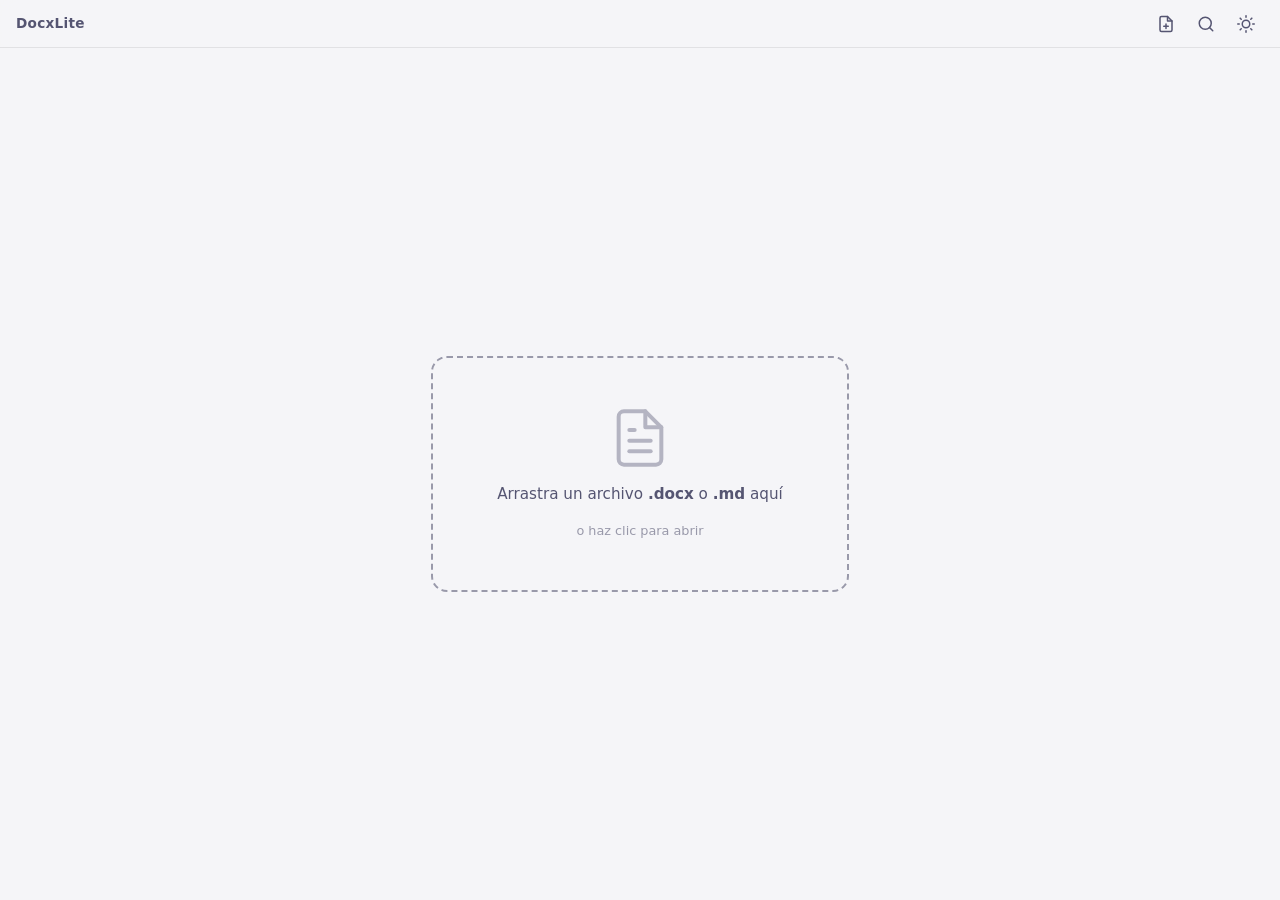
==== index.html @ 84cd094c "Initial commit: DocxLite nativo (Tauri)" ====
<!DOCTYPE html>
<html lang="es" data-theme="dark">
<head>
    <meta charset="UTF-8">
    <meta name="viewport" content="width=device-width, initial-scale=1.0">
    <meta name="description" content="DocxLite — Visor ultraligero de documentos DOCX. Sin Office, sin servidor, 100% offline.">
    <title>DocxLite</title>
    <!-- DOCXLITE:STYLE_START -->
    <link rel="stylesheet" href="style.css">
    <!-- DOCXLITE:STYLE_END -->
</head>
<body>
    <!-- ═══ Toolbar ═══ -->
    <header id="toolbar">
        <span id="doc-title">DocxLite</span>
        <nav id="toolbar-actions">
            <button id="btn-open" title="Abrir archivo (Ctrl+O)" aria-label="Abrir archivo">
                <svg width="18" height="18" viewBox="0 0 24 24" fill="none" stroke="currentColor" stroke-width="2" stroke-linecap="round" stroke-linejoin="round">
                    <path d="M14 2H6a2 2 0 0 0-2 2v16a2 2 0 0 0 2 2h12a2 2 0 0 0 2-2V8z"/>
                    <polyline points="14 2 14 8 20 8"/>
                    <line x1="12" y1="18" x2="12" y2="12"/>
                    <line x1="9" y1="15" x2="15" y2="15"/>
                </svg>
            </button>
            <button id="btn-search" title="Buscar (Ctrl+F)" aria-label="Buscar en documento">
                <svg width="18" height="18" viewBox="0 0 24 24" fill="none" stroke="currentColor" stroke-width="2" stroke-linecap="round" stroke-linejoin="round">
                    <circle cx="11" cy="11" r="8"/>
                    <line x1="21" y1="21" x2="16.65" y2="16.65"/>
                </svg>
            </button>
            <button id="btn-edit" title="Editar markdown" aria-label="Editar markdown" class="hidden">Editar</button>
            <button id="btn-theme" title="Cambiar tema" aria-label="Cambiar tema">
                <svg id="icon-moon" width="18" height="18" viewBox="0 0 24 24" fill="none" stroke="currentColor" stroke-width="2" stroke-linecap="round" stroke-linejoin="round">
                    <path d="M21 12.79A9 9 0 1 1 11.21 3 7 7 0 0 0 21 12.79z"/>
                </svg>
                <svg id="icon-sun" width="18" height="18" viewBox="0 0 24 24" fill="none" stroke="currentColor" stroke-width="2" stroke-linecap="round" stroke-linejoin="round" style="display:none">
                    <circle cx="12" cy="12" r="5"/>
                    <line x1="12" y1="1" x2="12" y2="3"/>
                    <line x1="12" y1="21" x2="12" y2="23"/>
                    <line x1="4.22" y1="4.22" x2="5.64" y2="5.64"/>
                    <line x1="18.36" y1="18.36" x2="19.78" y2="19.78"/>
                    <line x1="1" y1="12" x2="3" y2="12"/>
                    <line x1="21" y1="12" x2="23" y2="12"/>
                    <line x1="4.22" y1="19.78" x2="5.64" y2="18.36"/>
                    <line x1="18.36" y1="5.64" x2="19.78" y2="4.22"/>
                </svg>
            </button>
        </nav>
        <input type="file" id="file-input" accept=".docx,.md,.markdown" hidden>
    </header>

    <!-- ═══ Search overlay ═══ -->
    <div id="search-bar" class="hidden">
        <input type="text" id="search-input" placeholder="Buscar en el documento..." autocomplete="off">
        <span id="search-count"></span>
        <button id="search-prev" title="Anterior" aria-label="Resultado anterior">▲</button>
        <button id="search-next" title="Siguiente" aria-label="Resultado siguiente">▼</button>
        <button id="search-close" title="Cerrar (Esc)" aria-label="Cerrar búsqueda">✕</button>
    </div>

    <!-- ═══ Progress bar ═══ -->
    <div id="progress" class="hidden">
        <div id="progress-bar"></div>
        <span id="progress-text"></span>
    </div>

    <!-- ═══ Drop zone (estado inicial) ═══ -->
    <main id="dropzone">
        <div id="drop-content">
            <svg width="64" height="64" viewBox="0 0 24 24" fill="none" stroke="currentColor" stroke-width="1.5" stroke-linecap="round" stroke-linejoin="round" opacity="0.4">
                <path d="M14 2H6a2 2 0 0 0-2 2v16a2 2 0 0 0 2 2h12a2 2 0 0 0 2-2V8z"/>
                <polyline points="14 2 14 8 20 8"/>
                <line x1="16" y1="13" x2="8" y2="13"/>
                <line x1="16" y1="17" x2="8" y2="17"/>
                <polyline points="10 9 9 9 8 9"/>
            </svg>
            <p>Arrastra un archivo <strong>.docx</strong> o <strong>.md</strong> aquí</p>
            <p class="drop-hint">o haz clic para abrir</p>
        </div>
    </main>

    <!-- ═══ Viewer (virtualizado) ═══ -->
    <article id="viewer" class="hidden"></article>

    <textarea id="markdown-editor" class="hidden" spellcheck="false"></textarea>

    <!-- ═══ Scripts ═══ -->
    <!-- DOCXLITE:SCRIPTS_START -->
    <script src="lib/mammoth.browser.min.js"></script>
    <script src="app.js"></script>
    <!-- DOCXLITE:SCRIPTS_END -->
</body>
</html>
---- style.css ----
/* ═══════════════════════════════════════════
   DocxLite — Estilos
   Visor ultraligero de documentos DOCX
   ═══════════════════════════════════════════ */

/* ─── Tokens de diseño ─── */
:root {
    --bg-primary: #0f0f17;
    --bg-surface: #16182a;
    --bg-elevated: #1e2040;
    --text-primary: #e2e4f0;
    --text-secondary: #8b8fad;
    --text-muted: #555872;
    --accent: #6c7bff;
    --accent-glow: rgba(108, 123, 255, 0.15);
    --border: rgba(255, 255, 255, 0.06);
    --highlight: rgba(255, 230, 0, 0.3);
    --highlight-active: rgba(255, 230, 0, 0.6);
    --toolbar-h: 48px;
    --reader-max-w: 780px;
    --transition: 0.2s ease;
    --font-body: -apple-system, BlinkMacSystemFont, 'Segoe UI', system-ui, sans-serif;
    --font-mono: 'Cascadia Code', 'Fira Code', 'Consolas', monospace;
}

[data-theme="light"] {
    --bg-primary: #f5f5f8;
    --bg-surface: #ffffff;
    --bg-elevated: #eeeef2;
    --text-primary: #1a1a2e;
    --text-secondary: #555572;
    --text-muted: #9999aa;
    --accent: #4f5bd5;
    --accent-glow: rgba(79, 91, 213, 0.1);
    --border: rgba(0, 0, 0, 0.08);
    --highlight: rgba(255, 210, 0, 0.35);
    --highlight-active: rgba(255, 180, 0, 0.6);
}

/* ─── Reset mínimo ─── */
*, *::before, *::after {
    box-sizing: border-box;
    margin: 0;
    padding: 0;
}

html {
    font-size: 16px;
    -webkit-text-size-adjust: 100%;
    scroll-behavior: smooth;
}

body {
    font-family: var(--font-body);
    background: var(--bg-primary);
    color: var(--text-primary);
    line-height: 1.7;
    min-height: 100vh;
    transition: background var(--transition), color var(--transition);
    overflow-x: hidden;
}

.hidden { display: none !important; }

/* ─── Toolbar ─── */
#toolbar {
    position: sticky;
    top: 0;
    z-index: 100;
    display: flex;
    align-items: center;
    justify-content: space-between;
    height: var(--toolbar-h);
    padding: 0 16px;
    background: rgba(15, 15, 23, 0.85);
    backdrop-filter: blur(12px);
    -webkit-backdrop-filter: blur(12px);
    border-bottom: 1px solid var(--border);
    transition: background var(--transition);
}

[data-theme="light"] #toolbar {
    background: rgba(245, 245, 248, 0.88);
}

#doc-title {
    font-size: 0.85rem;
    font-weight: 600;
    color: var(--text-secondary);
    white-space: nowrap;
    overflow: hidden;
    text-overflow: ellipsis;
    max-width: 50vw;
    letter-spacing: 0.02em;
}

#toolbar-actions {
    display: flex;
    gap: 4px;
}

#toolbar-actions button {
    display: flex;
    align-items: center;
    justify-content: center;
    width: 36px;
    height: 36px;
    border: none;
    border-radius: 8px;
    background: transparent;
    color: var(--text-secondary);
    cursor: pointer;
    transition: background var(--transition), color var(--transition);
}

#toolbar-actions button:hover {
    background: var(--accent-glow);
    color: var(--accent);
}

#btn-edit {
    width: auto;
    padding: 0 10px;
    font-size: 0.8rem;
    font-weight: 600;
    letter-spacing: 0.02em;
}

/* ─── Search bar ─── */
#search-bar {
    position: fixed;
    top: calc(var(--toolbar-h) + 8px);
    right: 16px;
    z-index: 200;
    display: flex;
    align-items: center;
    gap: 6px;
    padding: 6px 10px;
    background: var(--bg-elevated);
    border: 1px solid var(--border);
    border-radius: 10px;
    box-shadow: 0 8px 32px rgba(0, 0, 0, 0.3);
    animation: slideIn 0.15s ease-out;
}

@keyframes slideIn {
    from { opacity: 0; transform: translateY(-8px); }
    to   { opacity: 1; transform: translateY(0); }
}

#search-input {
    width: 220px;
    padding: 6px 10px;
    border: none;
    border-radius: 6px;
    background: var(--bg-primary);
    color: var(--text-primary);
    font-size: 0.85rem;
    font-family: var(--font-body);
    outline: none;
}

#search-input:focus {
    box-shadow: 0 0 0 2px var(--accent-glow);
}

#search-count {
    font-size: 0.75rem;
    color: var(--text-muted);
    min-width: 40px;
    text-align: center;
}

#search-bar button {
    display: flex;
    align-items: center;
    justify-content: center;
    width: 28px;
    height: 28px;
    border: none;
    border-radius: 6px;
    background: transparent;
    color: var(--text-secondary);
    cursor: pointer;
    font-size: 0.75rem;
    transition: background var(--transition), color var(--transition);
}

#search-bar button:hover {
    background: var(--accent-glow);
    color: var(--accent);
}

/* ─── Progress ─── */
#progress {
    position: fixed;
    top: 0;
    left: 0;
    right: 0;
    z-index: 300;
    display: flex;
    flex-direction: column;
    align-items: center;
}

#progress-bar {
    height: 3px;
    background: var(--accent);
    width: 0%;
    transition: width 0.3s ease;
    box-shadow: 0 0 12px var(--accent);
}

#progress-text {
    margin-top: 6px;
    font-size: 0.75rem;
    color: var(--text-muted);
    background: var(--bg-elevated);
    padding: 4px 12px;
    border-radius: 0 0 8px 8px;
    letter-spacing: 0.03em;
}

/* ─── Drop zone ─── */
#dropzone {
    display: flex;
    align-items: center;
    justify-content: center;
    min-height: calc(100vh - var(--toolbar-h));
    padding: 32px;
    cursor: pointer;
}

#drop-content {
    display: flex;
    flex-direction: column;
    align-items: center;
    gap: 12px;
    padding: 48px 64px;
    border: 2px dashed var(--text-muted);
    border-radius: 16px;
    text-align: center;
    transition: border-color var(--transition), background var(--transition);
    color: var(--text-secondary);
}

#drop-content p {
    font-size: 0.95rem;
}

.drop-hint {
    font-size: 0.8rem !important;
    color: var(--text-muted) !important;
}

#dropzone.drag-over #drop-content {
    border-color: var(--accent);
    background: var(--accent-glow);
}

#dropzone.drag-over #drop-content svg {
    opacity: 0.8;
}

/* ─── Viewer ─── */
#viewer {
    max-width: var(--reader-max-w);
    margin: 0 auto;
    padding: 40px 24px 80px;
}

#markdown-editor {
    width: 100%;
    max-width: var(--reader-max-w);
    margin: 0 auto;
    padding: 24px;
    min-height: calc(100vh - var(--toolbar-h));
    background: var(--bg-surface);
    color: var(--text-primary);
    border: 1px solid var(--border);
    border-radius: 12px;
    font-family: var(--font-mono);
    font-size: 0.9rem;
    line-height: 1.6;
    outline: none;
    resize: vertical;
}

/* ─── Sections (virtualización) ─── */
.section {
    contain: content;
    content-visibility: auto;
    contain-intrinsic-size: auto 500px;
}

.section--placeholder {
    contain: strict;
    content-visibility: hidden;
}

/* ─── Contenido renderizado por mammoth ─── */
#viewer h1, #viewer h2, #viewer h3,
#viewer h4, #viewer h5, #viewer h6 {
    color: var(--text-primary);
    margin-top: 1.6em;
    margin-bottom: 0.6em;
    line-height: 1.3;
    font-weight: 700;
}

#viewer h1 { font-size: 1.8rem; }
#viewer h2 { font-size: 1.45rem; }
#viewer h3 { font-size: 1.2rem; }
#viewer h4 { font-size: 1.05rem; }

#viewer p {
    margin-bottom: 0.85em;
    color: var(--text-primary);
}

#viewer a {
    color: var(--accent);
    text-decoration: none;
}

#viewer a:hover {
    text-decoration: underline;
}

#viewer strong { font-weight: 700; }
#viewer em { font-style: italic; }

#viewer ul, #viewer ol {
    margin: 0.6em 0 0.6em 1.8em;
}

#viewer li {
    margin-bottom: 0.3em;
}

#viewer blockquote {
    border-left: 3px solid var(--accent);
    margin: 1em 0;
    padding: 0.5em 1em;
    color: var(--text-secondary);
    background: var(--accent-glow);
    border-radius: 0 8px 8px 0;
}

#viewer hr {
    border: none;
    border-top: 1px solid var(--border);
    margin: 1.2em 0;
}

#viewer pre, #viewer code {
    font-family: var(--font-mono);
    font-size: 0.88em;
}

#viewer pre {
    background: var(--bg-elevated);
    padding: 16px;
    border-radius: 8px;
    overflow-x: auto;
    margin: 1em 0;
}

#viewer code {
    background: var(--bg-elevated);
    padding: 2px 6px;
    border-radius: 4px;
}

#viewer pre code {
    background: none;
    padding: 0;
}

/* Tablas */
#viewer table {
    width: 100%;
    border-collapse: collapse;
    margin: 1em 0;
    font-size: 0.9rem;
}

#viewer th, #viewer td {
    border: 1px solid var(--border);
    padding: 8px 12px;
    text-align: left;
}

#viewer th {
    background: var(--bg-elevated);
    font-weight: 600;
    color: var(--text-primary);
}

#viewer tr:nth-child(even) {
    background: rgba(255, 255, 255, 0.02);
}

[data-theme="light"] #viewer tr:nth-child(even) {
    background: rgba(0, 0, 0, 0.02);
}

/* Imágenes */
#viewer img {
    max-width: 100%;
    height: auto;
    border-radius: 8px;
    margin: 1em 0;
}

/* Highlight de búsqueda */
mark.search-highlight {
    background: var(--highlight);
    color: inherit;
    border-radius: 2px;
    padding: 1px 0;
}

mark.search-highlight.active {
    background: var(--highlight-active);
    box-shadow: 0 0 0 2px var(--highlight-active);
}

/* ─── Responsive ─── */
@media (max-width: 600px) {
    #viewer {
        padding: 24px 16px 60px;
    }

    #drop-content {
        padding: 32px 24px;
    }

    #search-bar {
        right: 8px;
        left: 8px;
    }

    #search-input {
        width: 100%;
        flex: 1;
    }
}

/* ─── Print ─── */
@media print {
    #toolbar, #search-bar, #progress, #dropzone { display: none !important; }

    body {
        background: white;
        color: black;
    }

    #viewer {
        max-width: none;
        padding: 0;
    }

    /* Forzar render de todas las secciones */
    .section, .section--placeholder {
        contain: none !important;
        content-visibility: visible !important;
        display: block !important;
    }

    mark.search-highlight {
        background: none;
        box-shadow: none;
    }
}

/* ─── Scrollbar ─── */
::-webkit-scrollbar {
    width: 8px;
}

::-webkit-scrollbar-track {
    background: transparent;
}

::-webkit-scrollbar-thumb {
    background: var(--text-muted);
    border-radius: 4px;
}

::-webkit-scrollbar-thumb:hover {
    background: var(--text-secondary);
}
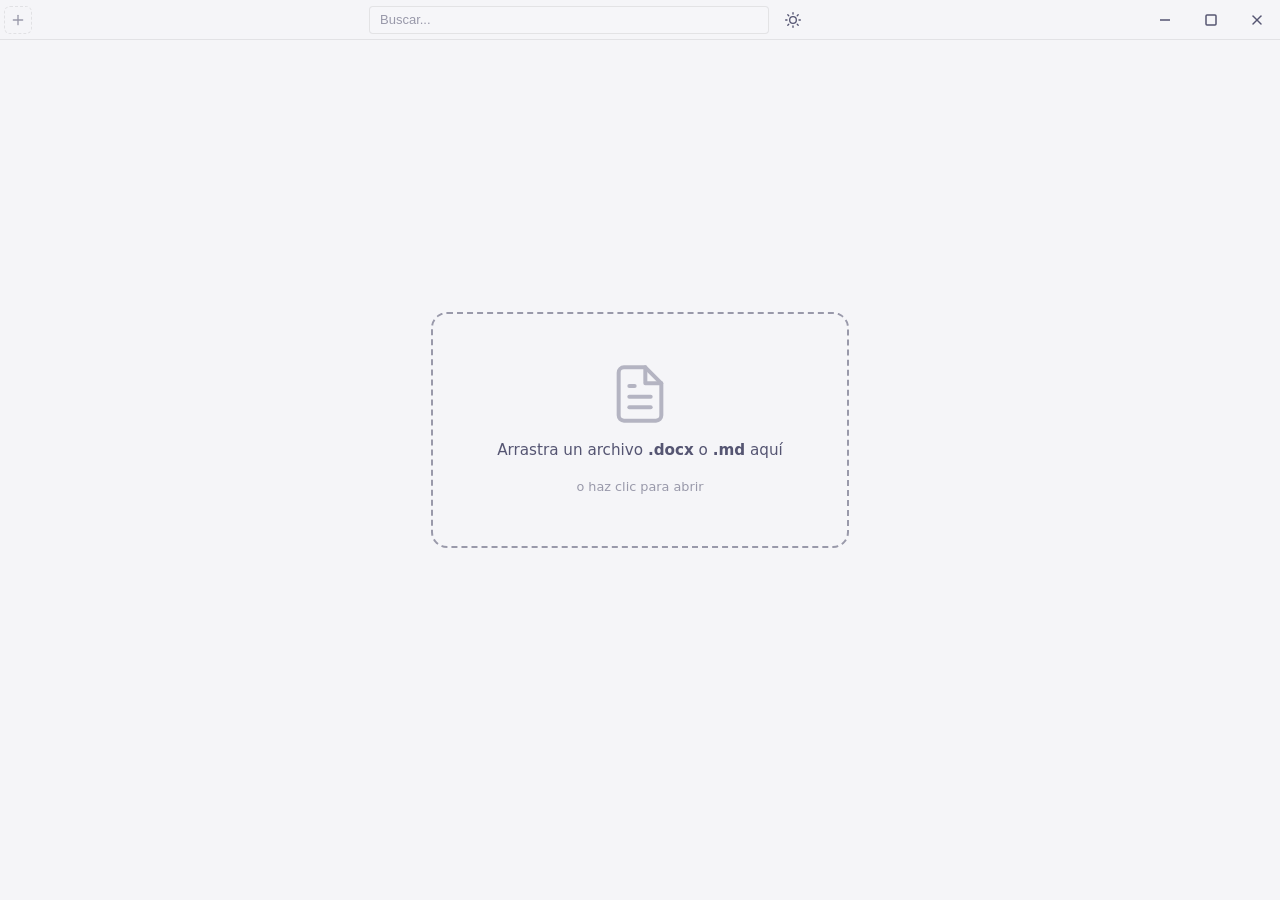
==== commit 4453c591: "feat: frameless window system with tabs and custom titlebar fixes" ====
--- a/index.html
+++ b/index.html
@@ -10,30 +10,28 @@
     <!-- DOCXLITE:STYLE_END -->
 </head>
 <body>
-    <!-- ═══ Toolbar ═══ -->
-    <header id="toolbar">
-        <span id="doc-title">DocxLite</span>
-        <nav id="toolbar-actions">
-            <button id="btn-open" title="Abrir archivo (Ctrl+O)" aria-label="Abrir archivo">
-                <svg width="18" height="18" viewBox="0 0 24 24" fill="none" stroke="currentColor" stroke-width="2" stroke-linecap="round" stroke-linejoin="round">
-                    <path d="M14 2H6a2 2 0 0 0-2 2v16a2 2 0 0 0 2 2h12a2 2 0 0 0 2-2V8z"/>
-                    <polyline points="14 2 14 8 20 8"/>
-                    <line x1="12" y1="18" x2="12" y2="12"/>
-                    <line x1="9" y1="15" x2="15" y2="15"/>
+    <!-- ═══ Custom Titlebar (frameless) ═══ -->
+    <header id="custom-titlebar" data-tauri-drag-region>
+        <!-- Tabs zone (left) -->
+        <div id="tabs-zone" data-tauri-drag-region>
+            <div id="tabs-container"></div>
+            <button id="btn-open" title="Abrir archivo (Ctrl+O)" aria-label="Abrir archivo" data-no-drag>
+                <svg width="16" height="16" viewBox="0 0 24 24" fill="none" stroke="currentColor" stroke-width="2" stroke-linecap="round" stroke-linejoin="round">
+                    <line x1="12" y1="5" x2="12" y2="19"/>
+                    <line x1="5" y1="12" x2="19" y2="12"/>
                 </svg>
             </button>
-            <button id="btn-search" title="Buscar (Ctrl+F)" aria-label="Buscar en documento">
-                <svg width="18" height="18" viewBox="0 0 24 24" fill="none" stroke="currentColor" stroke-width="2" stroke-linecap="round" stroke-linejoin="round">
-                    <circle cx="11" cy="11" r="8"/>
-                    <line x1="21" y1="21" x2="16.65" y2="16.65"/>
-                </svg>
-            </button>
+        </div>
+
+        <!-- Search zone (center) -->
+        <div id="search-zone" data-no-drag>
+            <input type="text" id="global-search" placeholder="Buscar..." autocomplete="off">
             <button id="btn-edit" title="Editar markdown" aria-label="Editar markdown" class="hidden">Editar</button>
-            <button id="btn-theme" title="Cambiar tema" aria-label="Cambiar tema">
-                <svg id="icon-moon" width="18" height="18" viewBox="0 0 24 24" fill="none" stroke="currentColor" stroke-width="2" stroke-linecap="round" stroke-linejoin="round">
+            <button id="btn-theme" title="Cambiar tema" aria-label="Cambiar tema" data-no-drag>
+                <svg id="icon-moon" width="16" height="16" viewBox="0 0 24 24" fill="none" stroke="currentColor" stroke-width="2" stroke-linecap="round" stroke-linejoin="round">
                     <path d="M21 12.79A9 9 0 1 1 11.21 3 7 7 0 0 0 21 12.79z"/>
                 </svg>
-                <svg id="icon-sun" width="18" height="18" viewBox="0 0 24 24" fill="none" stroke="currentColor" stroke-width="2" stroke-linecap="round" stroke-linejoin="round" style="display:none">
+                <svg id="icon-sun" width="16" height="16" viewBox="0 0 24 24" fill="none" stroke="currentColor" stroke-width="2" stroke-linecap="round" stroke-linejoin="round" style="display:none">
                     <circle cx="12" cy="12" r="5"/>
                     <line x1="12" y1="1" x2="12" y2="3"/>
                     <line x1="12" y1="21" x2="12" y2="23"/>
@@ -45,11 +43,36 @@
                     <line x1="18.36" y1="5.64" x2="19.78" y2="4.22"/>
                 </svg>
             </button>
-        </nav>
+        </div>
+
+        <!-- Window controls zone (right) -->
+        <div id="window-controls">
+            <button id="btn-minimize" title="Minimizar" aria-label="Minimizar">
+                <svg width="16" height="16" viewBox="0 0 16 16" fill="none" stroke="currentColor" stroke-width="1.5">
+                    <line x1="3" y1="8" x2="13" y2="8"/>
+                </svg>
+            </button>
+            <button id="btn-maximize" title="Maximizar" aria-label="Maximizar">
+                <svg id="icon-maximize" width="16" height="16" viewBox="0 0 16 16" fill="none" stroke="currentColor" stroke-width="1.5">
+                    <rect x="3" y="3" width="10" height="10" rx="1"/>
+                </svg>
+                <svg id="icon-restore" width="16" height="16" viewBox="0 0 16 16" fill="none" stroke="currentColor" stroke-width="1.5" style="display:none">
+                    <rect x="5" y="3" width="8" height="8" rx="1"/>
+                    <path d="M3 5h2v8H3z" fill="currentColor" stroke="none" opacity="0.3"/>
+                    <rect x="3" y="5" width="8" height="8" rx="1"/>
+                </svg>
+            </button>
+            <button id="btn-close" title="Cerrar" aria-label="Cerrar">
+                <svg width="16" height="16" viewBox="0 0 16 16" fill="none" stroke="currentColor" stroke-width="1.5" stroke-linecap="round">
+                    <line x1="4" y1="4" x2="12" y2="12"/>
+                    <line x1="12" y1="4" x2="4" y2="12"/>
+                </svg>
+            </button>
+        </div>
         <input type="file" id="file-input" accept=".docx,.md,.markdown" hidden>
     </header>
 
-    <!-- ═══ Search overlay ═══ -->
+    <!-- ═══ Search overlay (detailed controls) ═══ -->
     <div id="search-bar" class="hidden">
         <input type="text" id="search-input" placeholder="Buscar en el documento..." autocomplete="off">
         <span id="search-count"></span>
--- a/style.css
+++ b/style.css
@@ -16,7 +16,10 @@
     --border: rgba(255, 255, 255, 0.06);
     --highlight: rgba(255, 230, 0, 0.3);
     --highlight-active: rgba(255, 230, 0, 0.6);
-    --toolbar-h: 48px;
+    --titlebar-h: 40px;
+    --tab-h: 32px;
+    --control-btn: 46px;
+    --control-icon-size: 16px;
     --reader-max-w: 780px;
     --transition: 0.2s ease;
     --font-body: -apple-system, BlinkMacSystemFont, 'Segoe UI', system-ui, sans-serif;
@@ -48,89 +51,287 @@
     font-size: 16px;
     -webkit-text-size-adjust: 100%;
     scroll-behavior: smooth;
+    background: var(--bg-primary);
+    min-height: 100vh;
 }
 
 body {
     font-family: var(--font-body);
-    background: var(--bg-primary);
+    background: transparent;
     color: var(--text-primary);
     line-height: 1.7;
     min-height: 100vh;
-    transition: background var(--transition), color var(--transition);
-    overflow-x: hidden;
+    max-height: 100vh;
+    overflow: hidden;
+    border-radius: 8px;
+    /* Importante: margin 0 para evitar espacios vacíos */
+    margin: 0;
+    padding: 0;
 }
 
 .hidden { display: none !important; }
 
-/* ─── Toolbar ─── */
-#toolbar {
-    position: sticky;
+/* ─── Custom Titlebar (frameless window) ─── */
+#custom-titlebar {
+    position: fixed; /* Changed from sticky - stay at top always */
     top: 0;
+    left: 0;
+    right: 0;
     z-index: 100;
     display: flex;
-    align-items: center;
-    justify-content: space-between;
-    height: var(--toolbar-h);
-    padding: 0 16px;
-    background: rgba(15, 15, 23, 0.85);
+    align-items: stretch; /* Changed to stretch - all children fill height */
+    height: var(--titlebar-h);
+    padding: 0;
+    background: rgba(15, 15, 23, 0.95);
     backdrop-filter: blur(12px);
     -webkit-backdrop-filter: blur(12px);
     border-bottom: 1px solid var(--border);
     transition: background var(--transition);
-}
-
-[data-theme="light"] #toolbar {
-    background: rgba(245, 245, 248, 0.88);
-}
-
-#doc-title {
-    font-size: 0.85rem;
-    font-weight: 600;
+    /* The entire titlebar is draggable, BUT interactive children override this */
+    -webkit-app-region: drag;
+    user-select: none;
+}
+
+[data-theme="light"] #custom-titlebar {
+    background: rgba(245, 245, 248, 0.95);
+}
+
+/* Interactive elements must NOT be draggable - apply to ALL interactive elements */
+#custom-titlebar button,
+#custom-titlebar input,
+#custom-titlebar select,
+#custom-titlebar textarea,
+[data-no-drag] {
+    -webkit-app-region: no-drag;
+    cursor: pointer;
+}
+
+/* But tabs container and open button inside tabs-zone ARE draggable */
+#tabs-zone {
+    -webkit-app-region: drag;
+}
+
+/* ── Tabs Zone ── */
+#tabs-zone {
+    display: flex;
+    align-items: center;
+    gap: 0;
+    flex: 0 0 auto; /* Don't grow, don't shrink, use content width */
+    height: 100%;
+    padding: 0 4px;
+}
+
+#tabs-container {
+    display: flex;
+    align-items: center;
+    gap: 2px;
+    overflow-x: auto;
+    overflow-y: hidden;
+    scrollbar-width: none;
+    -ms-overflow-style: none;
+    flex: 1;
+    min-width: 0;
+}
+
+#tabs-container::-webkit-scrollbar {
+    display: none;
+}
+
+.tab {
+    display: flex;
+    align-items: center;
+    gap: 6px;
+    height: var(--tab-h);
+    padding: 0 10px;
+    border-radius: 6px;
+    background: transparent;
     color: var(--text-secondary);
+    font-size: 0.78rem;
+    font-weight: 500;
     white-space: nowrap;
+    cursor: pointer;
+    border: 1px solid transparent;
+    transition: background var(--transition), color var(--transition), border-color var(--transition);
+    flex-shrink: 0;
+    max-width: 180px;
+}
+
+.tab:hover {
+    background: var(--accent-glow);
+    color: var(--text-primary);
+}
+
+.tab.active {
+    background: var(--bg-elevated);
+    color: var(--text-primary);
+    border-color: var(--border);
+}
+
+.tab-name {
     overflow: hidden;
     text-overflow: ellipsis;
-    max-width: 50vw;
-    letter-spacing: 0.02em;
-}
-
-#toolbar-actions {
-    display: flex;
-    gap: 4px;
-}
-
-#toolbar-actions button {
+    max-width: 130px;
+}
+
+.tab-close {
     display: flex;
     align-items: center;
     justify-content: center;
-    width: 36px;
-    height: 36px;
+    width: 16px;
+    height: 16px;
     border: none;
-    border-radius: 8px;
-    background: transparent;
-    color: var(--text-secondary);
-    cursor: pointer;
-    transition: background var(--transition), color var(--transition);
-}
-
-#toolbar-actions button:hover {
+    border-radius: 4px;
+    background: transparent;
+    color: var(--text-muted);
+    font-size: 0.7rem;
+    cursor: pointer;
+    opacity: 0;
+    transition: opacity var(--transition), background var(--transition);
+    flex-shrink: 0;
+}
+
+.tab:hover .tab-close,
+.tab.active .tab-close {
+    opacity: 1;
+}
+
+.tab-close:hover {
+    background: rgba(255, 255, 255, 0.1);
+    color: var(--text-primary);
+}
+
+[data-theme="light"] .tab-close:hover {
+    background: rgba(0, 0, 0, 0.08);
+}
+
+/* ── Open button (tabs zone) ── */
+#btn-open {
+    display: flex;
+    align-items: center;
+    justify-content: center;
+    width: 28px;
+    height: 28px;
+    border: 1px dashed var(--border);
+    border-radius: 6px;
+    background: transparent;
+    color: var(--text-muted);
+    cursor: pointer;
+    flex-shrink: 0;
+    transition: background var(--transition), color var(--transition), border-color var(--transition);
+}
+
+#btn-open:hover {
     background: var(--accent-glow);
     color: var(--accent);
-}
-
-#btn-edit {
-    width: auto;
+    border-color: var(--accent);
+}
+
+/* ── Search Zone ── */
+#search-zone {
+    display: flex;
+    align-items: center;
+    gap: 8px;
+    flex: 1; /* Grow to fill available space */
+    min-width: 0;
+    height: 100%;
+    padding: 0 12px;
+    -webkit-app-region: no-drag;
+    justify-content: center;
+}
+
+#global-search {
+    width: 100%;
+    max-width: 400px;
+    height: 28px;
     padding: 0 10px;
-    font-size: 0.8rem;
-    font-weight: 600;
-    letter-spacing: 0.02em;
+    border: 1px solid var(--border);
+    border-radius: 4px;
+    background: rgba(255, 255, 255, 0.05);
+    color: var(--text-primary);
+    font-size: 13px;
+    -webkit-app-region: no-drag;
+    outline: none;
+    transition: border-color var(--transition), background var(--transition);
+}
+
+#global-search:focus {
+    border-color: var(--accent);
+    background: rgba(255, 255, 255, 0.1);
+    outline: none;
+}
+
+#global-search::placeholder {
+    color: var(--text-muted);
+}
+
+#search-zone button {
+    display: flex;
+    align-items: center;
+    justify-content: center;
+    width: 32px;
+    height: 32px;
+    border: none;
+    border-radius: 6px;
+    background: transparent;
+    color: var(--text-secondary);
+    cursor: pointer;
+    transition: background var(--transition), color var(--transition);
+}
+
+#search-zone button:hover {
+    background: var(--accent-glow);
+    color: var(--accent);
+}
+
+/* ── Window Controls ── */
+#window-controls {
+    display: flex;
+    align-items: stretch; /* Changed from flex-start to stretch - fill height */
+    margin-left: auto;
+    -webkit-app-region: no-drag;
+    height: 100%; /* Take full titlebar height */
+}
+
+#window-controls button {
+    display: flex;
+    align-items: center;
+    justify-content: center;
+    width: var(--control-btn);
+    height: 100%; /* Fill full titlebar height */
+    border: none;
+    background: transparent;
+    color: var(--text-secondary);
+    cursor: pointer;
+    transition: background var(--transition), color var(--transition);
+    border-radius: 0;
+    -webkit-app-region: no-drag;
+}
+
+#window-controls button:hover {
+    background: rgba(255, 255, 255, 0.08);
+    color: var(--text-primary);
+}
+
+#btn-close:hover {
+    background: #e81123 !important;
+    color: #ffffff !important;
+}
+
+[data-theme="light"] #window-controls button:hover {
+    background: rgba(0, 0, 0, 0.06);
+}
+
+[data-theme="light"] #btn-close:hover {
+    background: #e81123 !important;
+    color: #ffffff !important;
 }
 
 /* ─── Search bar ─── */
 #search-bar {
     position: fixed;
-    top: calc(var(--toolbar-h) + 8px);
-    right: 16px;
+    top: calc(var(--titlebar-h) + 8px);
+    left: 50%;
+    transform: translateX(-50%);
     z-index: 200;
     display: flex;
     align-items: center;
@@ -226,7 +427,7 @@
     display: flex;
     align-items: center;
     justify-content: center;
-    min-height: calc(100vh - var(--toolbar-h));
+    min-height: calc(100vh - var(--titlebar-h));
     padding: 32px;
     cursor: pointer;
 }
@@ -274,7 +475,7 @@
     max-width: var(--reader-max-w);
     margin: 0 auto;
     padding: 24px;
-    min-height: calc(100vh - var(--toolbar-h));
+    min-height: calc(100vh - var(--titlebar-h));
     background: var(--bg-surface);
     color: var(--text-primary);
     border: 1px solid var(--border);
@@ -449,7 +650,7 @@
 
 /* ─── Print ─── */
 @media print {
-    #toolbar, #search-bar, #progress, #dropzone { display: none !important; }
+    #custom-titlebar, #search-bar, #progress, #dropzone { display: none !important; }
 
     body {
         background: white;
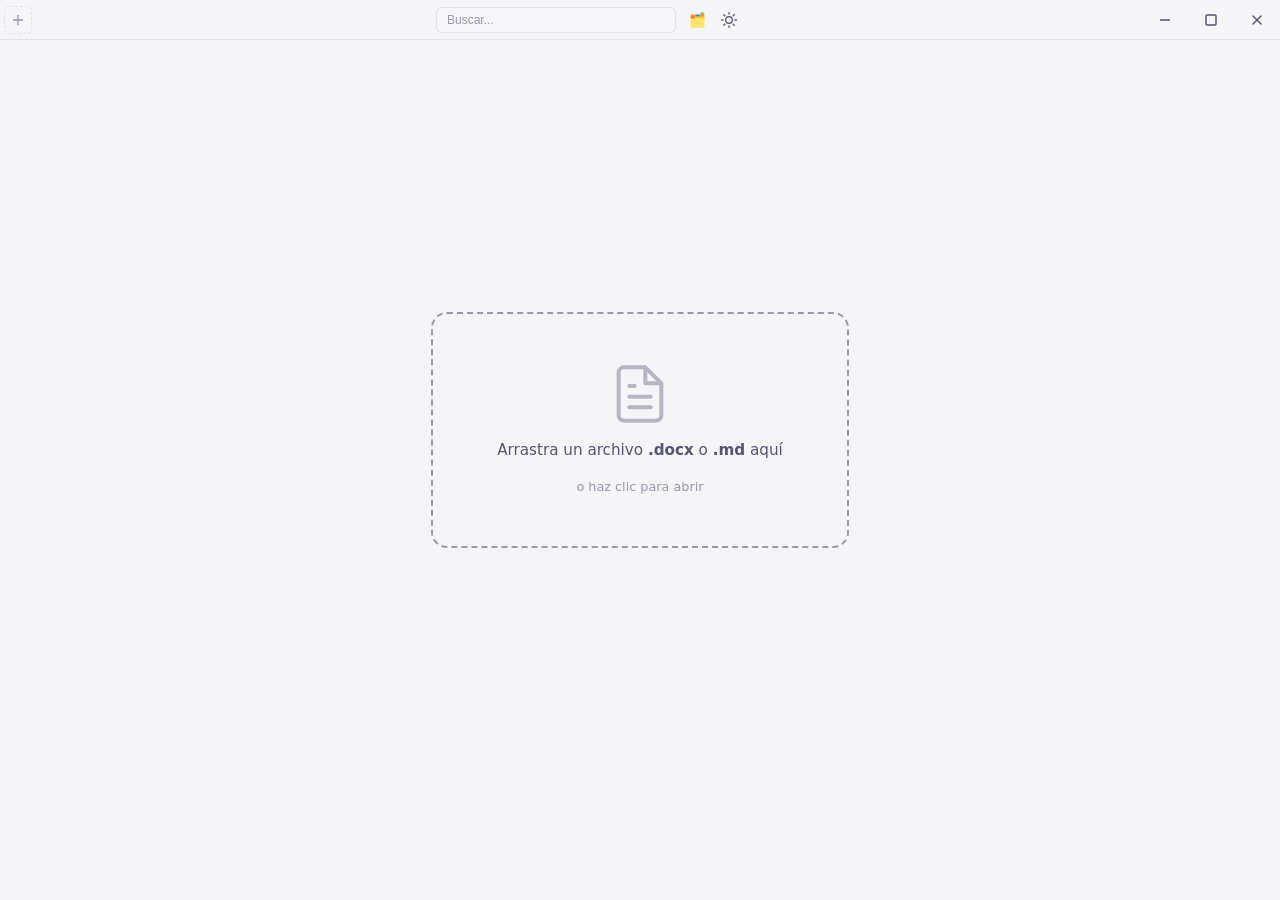
==== commit b4abb66d: "feat: v0.4.0 - single-instance, split view, icon fixes" ====
--- a/index.html
+++ b/index.html
@@ -3,8 +3,11 @@
 <head>
     <meta charset="UTF-8">
     <meta name="viewport" content="width=device-width, initial-scale=1.0">
-    <meta name="description" content="DocxLite — Visor ultraligero de documentos DOCX. Sin Office, sin servidor, 100% offline.">
-    <title>DocxLite</title>
+    <!-- DOCXLITE:CSP_START -->
+    <meta http-equiv="Content-Security-Policy" content="default-src 'self'; script-src 'self' 'unsafe-inline'; worker-src blob:; style-src 'self' 'unsafe-inline'; img-src 'self' data:; connect-src 'self'; font-src 'self'; frame-src 'none'; base-uri 'none'; form-action 'none'; object-src 'none'">
+    <!-- DOCXLITE:CSP_END -->
+    <meta name="description" content="Khipu Codex — Visor ultraligero de documentos DOCX y Markdown. Sin Office, sin servidor, 100% offline.">
+    <title>Khipu Codex</title>
     <!-- DOCXLITE:STYLE_START -->
     <link rel="stylesheet" href="style.css">
     <!-- DOCXLITE:STYLE_END -->
@@ -13,7 +16,7 @@
     <!-- ═══ Custom Titlebar (frameless) ═══ -->
     <header id="custom-titlebar" data-tauri-drag-region>
         <!-- Tabs zone (left) -->
-        <div id="tabs-zone" data-tauri-drag-region>
+        <div id="tabs-zone">
             <div id="tabs-container"></div>
             <button id="btn-open" title="Abrir archivo (Ctrl+O)" aria-label="Abrir archivo" data-no-drag>
                 <svg width="16" height="16" viewBox="0 0 24 24" fill="none" stroke="currentColor" stroke-width="2" stroke-linecap="round" stroke-linejoin="round">
@@ -24,35 +27,43 @@
         </div>
 
         <!-- Search zone (center) -->
-        <div id="search-zone" data-no-drag>
-            <input type="text" id="global-search" placeholder="Buscar..." autocomplete="off">
-            <button id="btn-edit" title="Editar markdown" aria-label="Editar markdown" class="hidden">Editar</button>
-            <button id="btn-theme" title="Cambiar tema" aria-label="Cambiar tema" data-no-drag>
-                <svg id="icon-moon" width="16" height="16" viewBox="0 0 24 24" fill="none" stroke="currentColor" stroke-width="2" stroke-linecap="round" stroke-linejoin="round">
-                    <path d="M21 12.79A9 9 0 1 1 11.21 3 7 7 0 0 0 21 12.79z"/>
-                </svg>
-                <svg id="icon-sun" width="16" height="16" viewBox="0 0 24 24" fill="none" stroke="currentColor" stroke-width="2" stroke-linecap="round" stroke-linejoin="round" style="display:none">
-                    <circle cx="12" cy="12" r="5"/>
-                    <line x1="12" y1="1" x2="12" y2="3"/>
-                    <line x1="12" y1="21" x2="12" y2="23"/>
-                    <line x1="4.22" y1="4.22" x2="5.64" y2="5.64"/>
-                    <line x1="18.36" y1="18.36" x2="19.78" y2="19.78"/>
-                    <line x1="1" y1="12" x2="3" y2="12"/>
-                    <line x1="21" y1="12" x2="23" y2="12"/>
-                    <line x1="4.22" y1="19.78" x2="5.64" y2="18.36"/>
-                    <line x1="18.36" y1="5.64" x2="19.78" y2="4.22"/>
-                </svg>
-            </button>
+        <div id="search-zone">
+            <div class="search-input-wrapper" data-no-drag>
+                <input type="text" id="global-search" placeholder="Buscar..." autocomplete="off" data-no-drag>
+            </div>
+            <div class="topbar-actions">
+                <button id="btn-edit" title="Editar markdown" aria-label="Editar markdown" class="hidden" data-no-drag>📝 Editar</button>
+                <button id="btn-save" title="Guardar (Ctrl+S)" aria-label="Guardar markdown" class="hidden" data-no-drag>💾 Guardar</button>
+                <button id="btn-annotate" title="Anotaciones (dibujo)" aria-label="Activar anotaciones" class="hidden" data-no-drag>✏️</button>
+                <button id="btn-split" title="Comparar documentos lado a lado (Ctrl+\)" aria-label="Comparar documentos" class="hidden" data-no-drag>📖 Comparar</button>
+                <button id="btn-open-mode" title="Modo de apertura: Reusar ventana (Pestañas)" aria-label="Modo de apertura" data-no-drag>🗂️</button>
+                <button id="btn-theme" title="Cambiar tema" aria-label="Cambiar tema" data-no-drag>
+                    <svg id="icon-moon" width="16" height="16" viewBox="0 0 24 24" fill="none" stroke="currentColor" stroke-width="2" stroke-linecap="round" stroke-linejoin="round">
+                        <path d="M21 12.79A9 9 0 1 1 11.21 3 7 7 0 0 0 21 12.79z"/>
+                    </svg>
+                    <svg id="icon-sun" width="16" height="16" viewBox="0 0 24 24" fill="none" stroke="currentColor" stroke-width="2" stroke-linecap="round" stroke-linejoin="round" style="display:none">
+                        <circle cx="12" cy="12" r="5"/>
+                        <line x1="12" y1="1" x2="12" y2="3"/>
+                        <line x1="12" y1="21" x2="12" y2="23"/>
+                        <line x1="4.22" y1="4.22" x2="5.64" y2="5.64"/>
+                        <line x1="18.36" y1="18.36" x2="19.78" y2="19.78"/>
+                        <line x1="1" y1="12" x2="3" y2="12"/>
+                        <line x1="21" y1="12" x2="23" y2="12"/>
+                        <line x1="4.22" y1="19.78" x2="5.64" y2="18.36"/>
+                        <line x1="18.36" y1="5.64" x2="19.78" y2="4.22"/>
+                    </svg>
+                </button>
+            </div>
         </div>
 
         <!-- Window controls zone (right) -->
         <div id="window-controls">
-            <button id="btn-minimize" title="Minimizar" aria-label="Minimizar">
+            <button id="btn-minimize" title="Minimizar" aria-label="Minimizar" data-no-drag>
                 <svg width="16" height="16" viewBox="0 0 16 16" fill="none" stroke="currentColor" stroke-width="1.5">
                     <line x1="3" y1="8" x2="13" y2="8"/>
                 </svg>
             </button>
-            <button id="btn-maximize" title="Maximizar" aria-label="Maximizar">
+            <button id="btn-maximize" title="Maximizar" aria-label="Maximizar" data-no-drag>
                 <svg id="icon-maximize" width="16" height="16" viewBox="0 0 16 16" fill="none" stroke="currentColor" stroke-width="1.5">
                     <rect x="3" y="3" width="10" height="10" rx="1"/>
                 </svg>
@@ -62,14 +73,14 @@
                     <rect x="3" y="5" width="8" height="8" rx="1"/>
                 </svg>
             </button>
-            <button id="btn-close" title="Cerrar" aria-label="Cerrar">
+            <button id="btn-close" title="Cerrar" aria-label="Cerrar" data-no-drag>
                 <svg width="16" height="16" viewBox="0 0 16 16" fill="none" stroke="currentColor" stroke-width="1.5" stroke-linecap="round">
                     <line x1="4" y1="4" x2="12" y2="12"/>
                     <line x1="12" y1="4" x2="4" y2="12"/>
                 </svg>
             </button>
         </div>
-        <input type="file" id="file-input" accept=".docx,.md,.markdown" hidden>
+        <input type="file" id="file-input" accept=".docx,.md,.markdown,.svg" hidden>
     </header>
 
     <!-- ═══ Search overlay (detailed controls) ═══ -->
@@ -79,6 +90,14 @@
         <button id="search-prev" title="Anterior" aria-label="Resultado anterior">▲</button>
         <button id="search-next" title="Siguiente" aria-label="Resultado siguiente">▼</button>
         <button id="search-close" title="Cerrar (Esc)" aria-label="Cerrar búsqueda">✕</button>
+    </div>
+
+    <!-- ═══ Split Toolbar (Modo Comparación) ═══ -->
+    <div id="split-toolbar" class="hidden">
+        <span id="split-info">📖 Comparación</span>
+        <button id="btn-split-sync" class="split-tool-btn active" title="Alternar Scroll Sincronizado" aria-label="Scroll sincronizado">🔗 Sync</button>
+        <button id="btn-split-swap" class="split-tool-btn" title="Intercambiar paneles (Swap)" aria-label="Intercambiar paneles">⇄ Swap</button>
+        <button id="btn-split-close" class="split-tool-btn close-btn" title="Cerrar split (Ctrl+\)" aria-label="Cerrar split">✕</button>
     </div>
 
     <!-- ═══ Progress bar ═══ -->
@@ -102,15 +121,66 @@
         </div>
     </main>
 
-    <!-- ═══ Viewer (virtualizado) ═══ -->
+    <!-- ═══ Viewer (virtualizado único) ═══ -->
     <article id="viewer" class="hidden"></article>
 
+    <!-- ═══ Split Viewer (2 paneles lado a lado) ═══ -->
+    <div id="split-viewer" class="hidden">
+        <div id="split-panel-left" class="split-panel">
+            <div class="split-panel-header">
+                <span id="split-left-title" class="split-panel-title"></span>
+            </div>
+            <article id="viewer-left" class="split-panel-content"></article>
+        </div>
+        <div class="split-divider"></div>
+        <div id="split-panel-right" class="split-panel">
+            <div class="split-panel-header">
+                <span id="split-right-title" class="split-panel-title"></span>
+            </div>
+            <article id="viewer-right" class="split-panel-content"></article>
+        </div>
+    </div>
+
+    <!-- ═══ Drag-to-split lateral dropzone ═══ -->
+    <div id="split-drop-zone" class="hidden">
+        <div class="split-drop-content">
+            <span class="split-drop-icon">📖</span>
+            <span class="split-drop-text">Soltá aquí para comparar en vista dividida</span>
+        </div>
+    </div>
+
     <textarea id="markdown-editor" class="hidden" spellcheck="false"></textarea>
+
+    <!-- ═══ Annotation toolbar ═══ -->
+    <div id="annotation-toolbar" class="hidden">
+        <div class="ann-toolbar-group">
+            <button class="ann-pen active" title="Lápiz" aria-label="Lápiz">✏️</button>
+            <button class="ann-eraser" title="Borrador" aria-label="Borrador">🧹</button>
+        </div>
+        <div class="ann-toolbar-group ann-colors"></div>
+        <div class="ann-toolbar-group ann-sizes"></div>
+        <button class="ann-clear" title="Borrar todo" aria-label="Borrar todas las anotaciones">🗑️</button>
+    </div>
 
     <!-- ═══ Scripts ═══ -->
     <!-- DOCXLITE:SCRIPTS_START -->
     <script src="lib/mammoth.browser.min.js"></script>
-    <script src="app.js"></script>
+    <script src="lib/marked.min.js"></script>
+    <script src="src/constants.js"></script>
+    <script src="src/dom-refs.js"></script>
+    <script src="src/theme.js"></script>
+    <script src="src/progress.js"></script>
+    <script src="src/markdown.js"></script>
+    <script src="src/sectionizer.js"></script>
+    <script src="src/scroller.js"></script>
+    <script src="src/search.js"></script>
+    <script src="src/tabs.js"></script>
+    <script src="src/annotation.js"></script>
+    <script src="src/svg-viewer.js"></script>
+    <script src="src/window.js"></script>
+    <script src="src/keyboard.js"></script>
+    <script src="src/file-handler.js"></script>
+    <script src="src/main.js"></script>
     <!-- DOCXLITE:SCRIPTS_END -->
 </body>
 </html>
--- a/style.css
+++ b/style.css
@@ -61,8 +61,7 @@
     color: var(--text-primary);
     line-height: 1.7;
     min-height: 100vh;
-    max-height: 100vh;
-    overflow: hidden;
+    overflow-y: auto;
     border-radius: 8px;
     /* Importante: margin 0 para evitar espacios vacíos */
     margin: 0;
@@ -96,19 +95,27 @@
     background: rgba(245, 245, 248, 0.95);
 }
 
-/* Interactive elements must NOT be draggable - apply to ALL interactive elements */
+/* Comprehensive titlebar drag regions */
+#tabs-zone,
+#tabs-container,
+#search-zone,
+.topbar-actions,
+#window-controls {
+    -webkit-app-region: drag;
+}
+
+/* Interactive elements must NOT be draggable - surgical exclusion for all interactive controls */
 #custom-titlebar button,
 #custom-titlebar input,
 #custom-titlebar select,
 #custom-titlebar textarea,
-[data-no-drag] {
+#custom-titlebar .tab,
+#custom-titlebar .tab-name,
+#custom-titlebar .tab-close,
+.search-input-wrapper,
+[data-no-drag],
+[data-no-drag] * {
     -webkit-app-region: no-drag;
-    cursor: pointer;
-}
-
-/* But tabs container and open button inside tabs-zone ARE draggable */
-#tabs-zone {
-    -webkit-app-region: drag;
 }
 
 /* ── Tabs Zone ── */
@@ -116,7 +123,8 @@
     display: flex;
     align-items: center;
     gap: 0;
-    flex: 0 0 auto; /* Don't grow, don't shrink, use content width */
+    flex: 0 1 auto;
+    max-width: 50%;
     height: 100%;
     padding: 0 4px;
 }
@@ -154,6 +162,7 @@
     transition: background var(--transition), color var(--transition), border-color var(--transition);
     flex-shrink: 0;
     max-width: 180px;
+    -webkit-app-region: no-drag;
 }
 
 .tab:hover {
@@ -171,6 +180,8 @@
     overflow: hidden;
     text-overflow: ellipsis;
     max-width: 130px;
+    -webkit-app-region: no-drag;
+    cursor: pointer;
 }
 
 .tab-close {
@@ -234,21 +245,29 @@
     flex: 1; /* Grow to fill available space */
     min-width: 0;
     height: 100%;
-    padding: 0 12px;
+    padding: 0 10px;
+    -webkit-app-region: drag;
+    justify-content: center;
+}
+
+.search-input-wrapper {
+    position: relative;
+    display: flex;
+    align-items: center;
+    flex: 0 1 240px;
+    min-width: 110px;
     -webkit-app-region: no-drag;
-    justify-content: center;
 }
 
 #global-search {
     width: 100%;
-    max-width: 400px;
-    height: 28px;
+    height: 26px;
     padding: 0 10px;
     border: 1px solid var(--border);
-    border-radius: 4px;
+    border-radius: 6px;
     background: rgba(255, 255, 255, 0.05);
     color: var(--text-primary);
-    font-size: 13px;
+    font-size: 12px;
     -webkit-app-region: no-drag;
     outline: none;
     transition: border-color var(--transition), background var(--transition);
@@ -264,32 +283,72 @@
     color: var(--text-muted);
 }
 
-#search-zone button {
-    display: flex;
-    align-items: center;
-    justify-content: center;
-    width: 32px;
-    height: 32px;
-    border: none;
+.topbar-actions {
+    display: flex;
+    align-items: center;
+    gap: 6px;
+    flex-shrink: 0;
+    -webkit-app-region: drag;
+}
+
+/* Action text buttons (Editar, Guardar) */
+#btn-edit, #btn-save {
+    display: inline-flex;
+    align-items: center;
+    justify-content: center;
+    gap: 5px;
+    width: auto;
+    height: 26px;
+    padding: 0 10px;
+    border: 1px solid var(--border);
+    border-radius: 6px;
+    background: rgba(255, 255, 255, 0.06);
+    color: var(--text-primary);
+    font-size: 0.75rem;
+    font-weight: 500;
+    cursor: pointer;
+    white-space: nowrap;
+    -webkit-app-region: no-drag;
+    transition: background var(--transition), border-color var(--transition), color var(--transition);
+}
+
+#btn-edit:hover, #btn-save:hover {
+    background: var(--accent-glow);
+    border-color: var(--accent);
+    color: var(--accent);
+}
+
+/* Icon action buttons */
+#btn-annotate, #btn-theme, #btn-open-mode {
+    display: inline-flex;
+    align-items: center;
+    justify-content: center;
+    width: 26px;
+    height: 26px;
+    padding: 0;
+    border: 1px solid transparent;
     border-radius: 6px;
     background: transparent;
     color: var(--text-secondary);
-    cursor: pointer;
-    transition: background var(--transition), color var(--transition);
-}
-
-#search-zone button:hover {
+    font-size: 0.85rem;
+    cursor: pointer;
+    -webkit-app-region: no-drag;
+    transition: background var(--transition), color var(--transition), border-color var(--transition);
+}
+
+#btn-annotate:hover, #btn-theme:hover, #btn-open-mode:hover {
     background: var(--accent-glow);
     color: var(--accent);
+    border-color: var(--border);
 }
 
 /* ── Window Controls ── */
 #window-controls {
     display: flex;
-    align-items: stretch; /* Changed from flex-start to stretch - fill height */
+    align-items: stretch;
     margin-left: auto;
-    -webkit-app-region: no-drag;
-    height: 100%; /* Take full titlebar height */
+    -webkit-app-region: drag;
+    height: 100%;
 }
 
 #window-controls button {
@@ -315,6 +374,11 @@
 #btn-close:hover {
     background: #e81123 !important;
     color: #ffffff !important;
+}
+
+#icon-restore,
+#icon-sun {
+    display: none;
 }
 
 [data-theme="light"] #window-controls button:hover {
@@ -466,16 +530,17 @@
 /* ─── Viewer ─── */
 #viewer {
     max-width: var(--reader-max-w);
-    margin: 0 auto;
+    margin: var(--titlebar-h) auto 0;
     padding: 40px 24px 80px;
 }
 
 #markdown-editor {
+    display: block;
     width: 100%;
     max-width: var(--reader-max-w);
-    margin: 0 auto;
+    margin: var(--titlebar-h) auto 0;
     padding: 24px;
-    min-height: calc(100vh - var(--titlebar-h));
+    min-height: calc(100vh - var(--titlebar-h) - 48px);
     background: var(--bg-surface);
     color: var(--text-primary);
     border: 1px solid var(--border);
@@ -627,6 +692,108 @@
     box-shadow: 0 0 0 2px var(--highlight-active);
 }
 
+/* ─── Annotation Layer ─── */
+#btn-annotate.active {
+    color: var(--accent);
+    background: var(--accent-glow);
+}
+
+#annotation-toolbar {
+    position: fixed;
+    bottom: 24px;
+    left: 50%;
+    transform: translateX(-50%);
+    z-index: 200;
+    display: flex;
+    align-items: center;
+    gap: 8px;
+    padding: 8px 16px;
+    background: var(--bg-elevated);
+    border: 1px solid var(--border);
+    border-radius: 12px;
+    box-shadow: 0 8px 32px rgba(0, 0, 0, 0.3);
+    animation: slideUp 0.15s ease-out;
+}
+
+@keyframes slideUp {
+    from { opacity: 0; transform: translateX(-50%) translateY(8px); }
+    to   { opacity: 1; transform: translateX(-50%) translateY(0); }
+}
+
+.ann-toolbar-group {
+    display: flex;
+    align-items: center;
+    gap: 4px;
+    padding: 0 8px;
+    border-right: 1px solid var(--border);
+}
+
+.ann-toolbar-group:last-of-type {
+    border-right: none;
+}
+
+#annotation-toolbar button {
+    display: flex;
+    align-items: center;
+    justify-content: center;
+    width: 32px;
+    height: 32px;
+    border: none;
+    border-radius: 6px;
+    background: transparent;
+    color: var(--text-secondary);
+    cursor: pointer;
+    font-size: 0.85rem;
+    transition: background var(--transition), color var(--transition);
+}
+
+#annotation-toolbar button:hover {
+    background: var(--accent-glow);
+    color: var(--accent);
+}
+
+#annotation-toolbar button.active {
+    background: var(--accent-glow);
+    color: var(--accent);
+    box-shadow: 0 0 0 1px var(--accent);
+}
+
+.ann-color-btn {
+    width: 22px !important;
+    height: 22px !important;
+    border-radius: 50% !important;
+    border: 2px solid transparent !important;
+}
+
+.ann-color-btn.active {
+    border-color: var(--text-primary) !important;
+}
+
+.ann-eraser.active {
+    background: rgba(255, 100, 100, 0.15) !important;
+    color: #ff6b6b !important;
+}
+
+/* ─── Printing: hide annotations ─── */
+@media print {
+    #annotation-toolbar { display: none !important; }
+    .ann-canvas { display: none !important; }
+}
+
+/* ─── SVG Viewer ─── */
+.svg-container {
+    display: flex;
+    justify-content: center;
+    align-items: center;
+    padding: 24px;
+    min-height: 60vh;
+}
+
+.svg-container svg {
+    max-width: 100%;
+    height: auto;
+}
+
 /* ─── Responsive ─── */
 @media (max-width: 600px) {
     #viewer {
@@ -692,3 +859,205 @@
 ::-webkit-scrollbar-thumb:hover {
     background: var(--text-secondary);
 }
+
+/* ─── Split View (Modo Comparación) ─── */
+#btn-split {
+    display: inline-flex;
+    align-items: center;
+    justify-content: center;
+    gap: 5px;
+    height: 26px;
+    padding: 0 8px;
+    border: 1px solid var(--border);
+    border-radius: 6px;
+    background: rgba(255, 255, 255, 0.06);
+    color: var(--text-primary);
+    font-size: 0.75rem;
+    font-weight: 500;
+    cursor: pointer;
+    white-space: nowrap;
+    -webkit-app-region: no-drag;
+    transition: background var(--transition), border-color var(--transition), color var(--transition);
+}
+
+#btn-split:hover, #btn-split.active {
+    background: var(--accent-glow);
+    border-color: var(--accent);
+    color: var(--accent);
+}
+
+#split-toolbar {
+    position: fixed;
+    top: calc(var(--titlebar-h) + 6px);
+    left: 50%;
+    transform: translateX(-50%);
+    z-index: 150;
+    display: flex;
+    align-items: center;
+    gap: 8px;
+    padding: 4px 12px;
+    background: var(--bg-elevated);
+    border: 1px solid var(--border);
+    border-radius: 8px;
+    box-shadow: 0 6px 24px rgba(0, 0, 0, 0.35);
+    font-size: 0.78rem;
+    user-select: none;
+    animation: slideIn 0.15s ease-out;
+}
+
+#split-info {
+    font-weight: 600;
+    color: var(--text-primary);
+    margin-right: 4px;
+}
+
+.split-tool-btn {
+    display: inline-flex;
+    align-items: center;
+    justify-content: center;
+    gap: 4px;
+    height: 24px;
+    padding: 0 8px;
+    border: 1px solid var(--border);
+    border-radius: 4px;
+    background: rgba(255, 255, 255, 0.04);
+    color: var(--text-secondary);
+    font-size: 0.72rem;
+    cursor: pointer;
+    transition: background var(--transition), color var(--transition), border-color var(--transition);
+}
+
+.split-tool-btn:hover {
+    background: var(--accent-glow);
+    color: var(--accent);
+    border-color: var(--accent);
+}
+
+.split-tool-btn.active {
+    background: var(--accent);
+    color: #ffffff;
+    border-color: var(--accent);
+}
+
+.split-tool-btn.close-btn:hover {
+    background: #e81123 !important;
+    border-color: #e81123 !important;
+    color: #ffffff !important;
+}
+
+#split-viewer {
+    position: fixed;
+    top: var(--titlebar-h);
+    left: 0;
+    right: 0;
+    bottom: 0;
+    z-index: 50;
+    display: flex;
+    background: var(--bg-primary);
+}
+
+.split-panel {
+    flex: 1;
+    display: flex;
+    flex-direction: column;
+    height: 100%;
+    min-width: 0;
+    position: relative;
+}
+
+.split-panel-header {
+    display: flex;
+    align-items: center;
+    justify-content: space-between;
+    height: 28px;
+    padding: 0 16px;
+    background: rgba(255, 255, 255, 0.02);
+    border-bottom: 1px solid var(--border);
+    font-size: 0.75rem;
+    color: var(--text-muted);
+    font-weight: 500;
+    user-select: none;
+}
+
+.split-panel-title {
+    overflow: hidden;
+    text-overflow: ellipsis;
+    white-space: nowrap;
+}
+
+.split-panel-content {
+    flex: 1;
+    overflow-y: auto;
+    padding: 16px 20px 80px;
+    scroll-behavior: smooth;
+    max-width: 100%;
+    margin: 0;
+    box-sizing: border-box;
+}
+
+.split-panel-content .section {
+    margin-bottom: 1.25rem;
+    max-width: 100%;
+}
+
+.split-panel-content pre,
+.split-panel-content table,
+.split-panel-content blockquote {
+    max-width: 100%;
+    overflow-x: auto;
+}
+
+.split-panel-content pre code {
+    white-space: pre;
+    word-break: normal;
+}
+
+.split-divider {
+    width: 6px;
+    margin: 0 -2px;
+    height: 100%;
+    background: var(--border);
+    flex-shrink: 0;
+    cursor: col-resize;
+    z-index: 10;
+    transition: background 0.15s ease;
+}
+
+.split-divider:hover,
+.split-divider.dragging {
+    background: var(--accent);
+}
+
+/* ─── Drag to Split Drop Zone ─── */
+#split-drop-zone {
+    position: fixed;
+    top: var(--titlebar-h);
+    right: 0;
+    width: 50%;
+    bottom: 0;
+    z-index: 90;
+    background: rgba(108, 123, 255, 0.12);
+    border-left: 2px dashed var(--accent);
+    display: flex;
+    align-items: center;
+    justify-content: center;
+    backdrop-filter: blur(4px);
+    pointer-events: auto;
+    animation: fadeIn 0.15s ease-out;
+}
+
+.split-drop-content {
+    display: flex;
+    flex-direction: column;
+    align-items: center;
+    gap: 8px;
+    color: var(--accent);
+    font-weight: 600;
+    font-size: 0.95rem;
+    text-align: center;
+    padding: 20px;
+}
+
+.split-drop-icon {
+    font-size: 2rem;
+}
